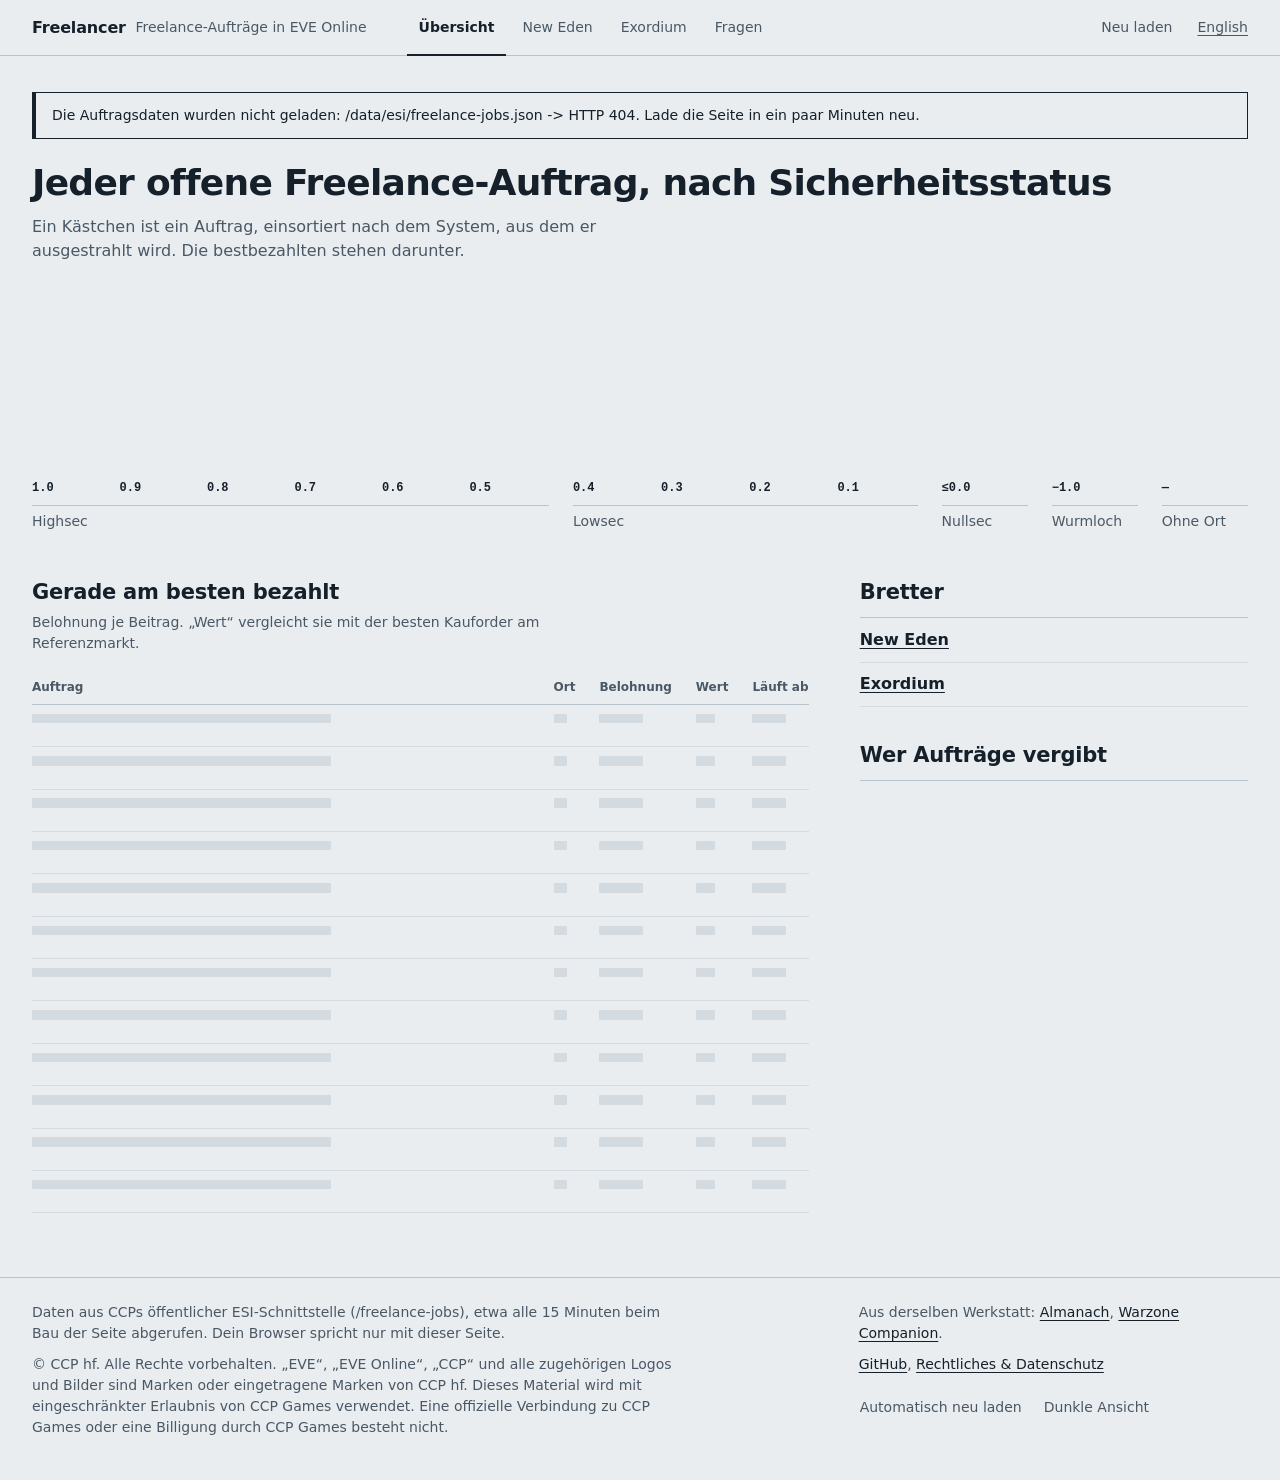
==== de/index.html @ 83391024 "Redesign: security ladder overview, client security colours, English and German pages The overview o" ====
<!DOCTYPE html>
<!-- Generated from src/ by tools/build_pages.py. Do not edit by hand. -->
<html lang="de">
<head>
<meta charset="UTF-8">
<meta name="viewport" content="width=device-width, initial-scale=1.0">
<title>Freelancer: Freelance-Aufträge in EVE Online</title>
<meta name="description" content="Jeder offene Freelance-Auftrag in EVE Online nach Sicherheitsstatus, die bestbezahlten Aufträge und wer sie vergibt, in New Eden und Exordium.">
<link rel="canonical" href="https://freelancer.tonicdock.com/de/">
<link rel="alternate" hreflang="en" href="https://freelancer.tonicdock.com/">
<link rel="alternate" hreflang="de" href="https://freelancer.tonicdock.com/de/">
<link rel="alternate" hreflang="x-default" href="https://freelancer.tonicdock.com/">
<meta property="og:type" content="website">
<meta property="og:title" content="Freelancer: Freelance-Aufträge in EVE Online">
<meta property="og:description" content="Jeder offene Freelance-Auftrag in EVE Online nach Sicherheitsstatus, die bestbezahlten Aufträge und wer sie vergibt, in New Eden und Exordium.">
<meta property="og:url" content="https://freelancer.tonicdock.com/de/">
<meta property="og:site_name" content="Freelancer">
<meta property="og:locale" content="de_DE">
<meta property="og:image" content="https://freelancer.tonicdock.com/og.png">
<meta property="og:image:width" content="1200">
<meta property="og:image:height" content="630">
<meta name="twitter:card" content="summary_large_image">
<meta name="color-scheme" content="light dark">
<meta http-equiv="Content-Security-Policy" content="default-src 'self'; connect-src 'self'; style-src 'self' 'unsafe-inline'; script-src 'self'; base-uri 'none'; form-action 'none';">
<link rel="icon" href="/favicon.svg" type="image/svg+xml">
<link rel="stylesheet" href="/css/app.css">
</head>
<body data-tab="dashboard">
<a class="skip" href="#main" data-i18n="skip">Zum Inhalt</a>

<header class="top">
  <a class="mark" href="/de/"><b>Freelancer</b> <span data-i18n="site_for">Freelance-Aufträge in EVE Online</span></a>
  <nav class="tabs" data-i18n-aria="nav_label" aria-label="Seiten">
    <a id="tab-dashboard" class="active" aria-current="page" href="/de/" data-i18n="nav_dashboard">Übersicht</a>
    <a id="tab-new-eden" href="/de/new-eden/" data-i18n="nav_new_eden">New Eden</a>
    <a id="tab-exordium" href="/de/exordium/" data-i18n="nav_exordium">Exordium</a>
    <a id="tab-faq" href="/de/faq/" data-i18n="nav_faq">Fragen</a>
  </nav>
  <div class="top-meta">
    <span class="stamp" id="timestamp"></span>
    <button class="btn btn-quiet" id="refresh" type="button" data-i18n="refresh">Neu laden</button>
    <a class="lang" id="lang-other" href="/" hreflang="en" lang="en" data-i18n="lang_other">English</a>
  </div>
</header>

<main class="main" id="main">
  <div class="error-box hidden" id="error" role="alert"></div>

  <!-- Overview -->
  <section id="panel-dashboard" class="overview" aria-labelledby="ov-title">
    <div class="intro">
      <h1 id="ov-title" data-i18n="ov_title">Jeder offene Freelance-Auftrag, nach Sicherheitsstatus</h1>
      <p class="lede" data-i18n="ov_lede">Ein Kästchen ist ein Auftrag, einsortiert nach dem System, aus dem er ausgestrahlt wird. Die bestbezahlten stehen darunter.</p>
    </div>

    <!-- The security ladder. Columns and labels are static, so the chart
         keeps its size while the squares load; app.js fills .sq. -->
    <figure class="ladder" id="ladder" aria-busy="true">
      <figcaption class="vh" data-i18n="ladder_label">Offene Aufträge nach Sicherheitsstatus ihres Ausstrahlungssystems</figcaption>
      <div class="grp" style="--n:6">
        <ol>
          <li data-bin="10" style="--c:var(--s10)"><span class="sq" id="bin-10" aria-hidden="true"></span><span class="lab" aria-hidden="true">1.0</span><span class="vh" id="sr-10"></span></li>
          <li data-bin="9" style="--c:var(--s9)"><span class="sq" id="bin-9" aria-hidden="true"></span><span class="lab" aria-hidden="true">0.9</span><span class="vh" id="sr-9"></span></li>
          <li data-bin="8" style="--c:var(--s8)"><span class="sq" id="bin-8" aria-hidden="true"></span><span class="lab" aria-hidden="true">0.8</span><span class="vh" id="sr-8"></span></li>
          <li data-bin="7" style="--c:var(--s7)"><span class="sq" id="bin-7" aria-hidden="true"></span><span class="lab" aria-hidden="true">0.7</span><span class="vh" id="sr-7"></span></li>
          <li data-bin="6" style="--c:var(--s6)"><span class="sq" id="bin-6" aria-hidden="true"></span><span class="lab" aria-hidden="true">0.6</span><span class="vh" id="sr-6"></span></li>
          <li data-bin="5" style="--c:var(--s5)"><span class="sq" id="bin-5" aria-hidden="true"></span><span class="lab" aria-hidden="true">0.5</span><span class="vh" id="sr-5"></span></li>
        </ol>
        <p class="gname" data-i18n="g_hs">Highsec</p>
      </div>
      <div class="grp" style="--n:4">
        <ol>
          <li data-bin="4" style="--c:var(--s4)"><span class="sq" id="bin-4" aria-hidden="true"></span><span class="lab" aria-hidden="true">0.4</span><span class="vh" id="sr-4"></span></li>
          <li data-bin="3" style="--c:var(--s3)"><span class="sq" id="bin-3" aria-hidden="true"></span><span class="lab" aria-hidden="true">0.3</span><span class="vh" id="sr-3"></span></li>
          <li data-bin="2" style="--c:var(--s2)"><span class="sq" id="bin-2" aria-hidden="true"></span><span class="lab" aria-hidden="true">0.2</span><span class="vh" id="sr-2"></span></li>
          <li data-bin="1" style="--c:var(--s1)"><span class="sq" id="bin-1" aria-hidden="true"></span><span class="lab" aria-hidden="true">0.1</span><span class="vh" id="sr-1"></span></li>
        </ol>
        <p class="gname" data-i18n="g_ls">Lowsec</p>
      </div>
      <div class="grp" style="--n:1">
        <ol>
          <li data-bin="ns" style="--c:var(--s0)"><span class="sq" id="bin-ns" aria-hidden="true"></span><span class="lab" aria-hidden="true">&le;0.0</span><span class="vh" id="sr-ns"></span></li>
        </ol>
        <p class="gname" data-i18n="g_ns">Nullsec</p>
      </div>
      <div class="grp" style="--n:1">
        <ol>
          <li data-bin="wh" style="--c:var(--s0)"><span class="sq" id="bin-wh" aria-hidden="true"></span><span class="lab" aria-hidden="true">&minus;1.0</span><span class="vh" id="sr-wh"></span></li>
        </ol>
        <p class="gname" data-i18n="g_wh">Wurmloch</p>
      </div>
      <div class="grp grp-none" style="--n:1">
        <ol>
          <li data-bin="none"><span class="sq" id="bin-none" aria-hidden="true"></span><span class="lab" aria-hidden="true">&mdash;</span><span class="vh" id="sr-none"></span></li>
        </ol>
        <p class="gname" data-i18n="g_none">Ohne Ort</p>
      </div>
    </figure>

    <div class="ov-grid">
      <div class="ov-main">
        <h2 data-i18n="deals_title">Gerade am besten bezahlt</h2>
        <p class="note" id="deals-note" data-i18n="deals_note_pending">Belohnung je Beitrag. „Wert“ vergleicht sie mit der besten Kauforder am Referenzmarkt.</p>
        <div class="scroll">
        <table class="jobs deals">
          <thead>
            <tr>
              <th class="grow" data-i18n="th_job">Auftrag</th>
              <th data-i18n="th_location">Ort</th>
              <th class="num" data-i18n="th_reward">Belohnung</th>
              <th class="num" data-i18n="th_value">Wert</th>
              <th class="num" data-i18n="th_expires">Läuft ab</th>
            </tr>
          </thead>
          <tbody id="dash-deals"><tr class="skeleton-row"><td></td><td></td><td></td><td></td><td></td></tr><tr class="skeleton-row"><td></td><td></td><td></td><td></td><td></td></tr><tr class="skeleton-row"><td></td><td></td><td></td><td></td><td></td></tr><tr class="skeleton-row"><td></td><td></td><td></td><td></td><td></td></tr><tr class="skeleton-row"><td></td><td></td><td></td><td></td><td></td></tr><tr class="skeleton-row"><td></td><td></td><td></td><td></td><td></td></tr><tr class="skeleton-row"><td></td><td></td><td></td><td></td><td></td></tr><tr class="skeleton-row"><td></td><td></td><td></td><td></td><td></td></tr><tr class="skeleton-row"><td></td><td></td><td></td><td></td><td></td></tr><tr class="skeleton-row"><td></td><td></td><td></td><td></td><td></td></tr><tr class="skeleton-row"><td></td><td></td><td></td><td></td><td></td></tr><tr class="skeleton-row"><td></td><td></td><td></td><td></td><td></td></tr></tbody>
        </table>
        </div>
      </div>

      <div class="ov-side">
        <h2 data-i18n="boards_title">Bretter</h2>
        <ul class="boards">
          <li><a href="/de/new-eden/"><span class="bn" data-i18n="nav_new_eden">New Eden</span><span class="bc" id="dash-neweden-count"></span></a></li>
          <li><a href="/de/exordium/"><span class="bn" data-i18n="nav_exordium">Exordium</span><span class="bc" id="dash-exordium-count"></span></a></li>
        </ul>

        <h2 data-i18n="corps_title">Wer Aufträge vergibt</h2>
        <ol class="corps" id="dash-corps"></ol>
      </div>
    </div>
  </section>

  <!-- New Eden -->
  <section id="panel-new-eden" class="board hidden" aria-labelledby="h-new-eden">
    <aside class="filters" data-i18n-aria="filters" aria-label="Filter">
      <div class="filters-head">
        <h2 data-i18n="filters">Filter</h2>
        <button class="btn btn-quiet" id="jobs-main-reset" type="button" data-i18n="jobs_reset">Filter zurücksetzen</button>
      </div>

      <label class="fblock">
        <span class="flabel" data-i18n="jobs_filter_region">Region</span>
        <select id="jobs-main-region"></select>
      </label>

      <fieldset class="fblock">
        <legend data-i18n="jobs_reward_range">Belohnung je Beitrag, Mio. ISK</legend>
        <div class="range">
          <input id="jobs-main-min-isk" type="number" min="0" step="1" inputmode="numeric" placeholder="min" data-i18n-aria="jobs_min" aria-label="Mindestbelohnung, Mio. ISK">
          <span class="dim" aria-hidden="true">&ndash;</span>
          <input id="jobs-main-max-isk" type="number" min="0" step="1" inputmode="numeric" placeholder="max" data-i18n-aria="jobs_max" aria-label="Höchstbelohnung, Mio. ISK">
        </div>
      </fieldset>

      <fieldset class="fblock">
        <legend data-i18n="jobs_distance">Entfernung</legend>
        <input id="jobs-main-home" type="text" list="jobs-main-home-list" data-i18n-placeholder="jobs_home_placeholder" autocomplete="off" data-i18n-aria="jobs_home" aria-label="Heimatsystem" placeholder="Dein Heimatsystem">
        <datalist id="jobs-main-home-list"></datalist>
        <label class="inline">
          <span data-i18n="jobs_max_jumps">Höchstens Sprünge</span>
          <input id="jobs-main-max-jumps" type="number" min="0" step="1" inputmode="numeric">
        </label>
      </fieldset>

      <fieldset class="fblock">
        <legend data-i18n="jobs_value_check">Wertprüfung</legend>
        <select id="jobs-main-market" data-i18n-aria="jobs_market_label" aria-label="Referenzmarkt"></select>
        <label class="check">
          <input id="jobs-main-hide-bad" type="checkbox">
          <span data-i18n="jobs_hide_bad">Aufträge unter Marktwert ausblenden</span>
        </label>
      </fieldset>

      <!-- Last on purpose: its buttons arrive with the data, and nothing
           below them can be pushed down. -->
      <fieldset class="fblock">
        <legend data-i18n="jobs_filter_type">Auftragsart</legend>
        <div class="facets" id="jobs-main-type"></div>
      </fieldset>
    </aside>

    <div class="results">
      <div class="rbar">
        <h1 class="board-title" id="h-new-eden" data-i18n="nav_new_eden">New Eden</h1>
        <span class="rcount" id="jobs-main-count"></span>
        <button class="btn filters-toggle" type="button" aria-expanded="false" data-i18n="filters">Filter</button>
        <span class="rnote" id="jobs-main-progress"></span>
        <label class="rsort"><span data-i18n="jobs_sort_label">Sortieren</span> <select id="jobs-main-sort"></select></label>
      </div>
      <div class="scroll">
      <table class="jobs">
        <thead>
          <tr>
            <th class="grow" data-i18n="th_job">Auftrag</th>
            <th data-i18n="th_location">Ort</th>
            <th class="num" data-i18n="th_reward">Belohnung</th>
            <th class="num" data-i18n="th_value">Wert</th>
            <th data-i18n="th_progress">Fortschritt</th>
            <th class="num" data-i18n="th_expires">Läuft ab</th>
          </tr>
        </thead>
        <tbody id="jobs-main-body"><tr class="skeleton-row"><td></td><td></td><td></td><td></td><td></td><td></td></tr><tr class="skeleton-row"><td></td><td></td><td></td><td></td><td></td><td></td></tr><tr class="skeleton-row"><td></td><td></td><td></td><td></td><td></td><td></td></tr><tr class="skeleton-row"><td></td><td></td><td></td><td></td><td></td><td></td></tr><tr class="skeleton-row"><td></td><td></td><td></td><td></td><td></td><td></td></tr><tr class="skeleton-row"><td></td><td></td><td></td><td></td><td></td><td></td></tr><tr class="skeleton-row"><td></td><td></td><td></td><td></td><td></td><td></td></tr><tr class="skeleton-row"><td></td><td></td><td></td><td></td><td></td><td></td></tr><tr class="skeleton-row"><td></td><td></td><td></td><td></td><td></td><td></td></tr><tr class="skeleton-row"><td></td><td></td><td></td><td></td><td></td><td></td></tr><tr class="skeleton-row"><td></td><td></td><td></td><td></td><td></td><td></td></tr><tr class="skeleton-row"><td></td><td></td><td></td><td></td><td></td><td></td></tr></tbody>
      </table>
      </div>
      <button class="btn more hidden" id="jobs-main-more" type="button"></button>
    </div>
  </section>

  <!-- Exordium -->
  <section id="panel-exordium" class="board hidden" aria-labelledby="h-exordium">
    <aside class="filters" data-i18n-aria="filters" aria-label="Filter">
      <div class="filters-head">
        <h2 data-i18n="filters">Filter</h2>
        <button class="btn btn-quiet" id="jobs-exordium-reset" type="button" data-i18n="jobs_reset">Filter zurücksetzen</button>
      </div>

      <label class="fblock">
        <span class="flabel" data-i18n="jobs_filter_region">Region</span>
        <select id="jobs-exordium-region"></select>
      </label>

      <fieldset class="fblock">
        <legend data-i18n="jobs_reward_range">Belohnung je Beitrag, Mio. ISK</legend>
        <div class="range">
          <input id="jobs-exordium-min-isk" type="number" min="0" step="1" inputmode="numeric" placeholder="min" data-i18n-aria="jobs_min" aria-label="Mindestbelohnung, Mio. ISK">
          <span class="dim" aria-hidden="true">&ndash;</span>
          <input id="jobs-exordium-max-isk" type="number" min="0" step="1" inputmode="numeric" placeholder="max" data-i18n-aria="jobs_max" aria-label="Höchstbelohnung, Mio. ISK">
        </div>
      </fieldset>

      <fieldset class="fblock">
        <legend data-i18n="jobs_distance">Entfernung</legend>
        <input id="jobs-exordium-home" type="text" list="jobs-exordium-home-list" data-i18n-placeholder="jobs_home_placeholder" autocomplete="off" data-i18n-aria="jobs_home" aria-label="Heimatsystem" placeholder="Dein Heimatsystem">
        <datalist id="jobs-exordium-home-list"></datalist>
        <label class="inline">
          <span data-i18n="jobs_max_jumps">Höchstens Sprünge</span>
          <input id="jobs-exordium-max-jumps" type="number" min="0" step="1" inputmode="numeric">
        </label>
      </fieldset>

      <fieldset class="fblock">
        <legend data-i18n="jobs_value_check">Wertprüfung</legend>
        <select id="jobs-exordium-market" data-i18n-aria="jobs_market_label" aria-label="Referenzmarkt"></select>
        <label class="check">
          <input id="jobs-exordium-hide-bad" type="checkbox">
          <span data-i18n="jobs_hide_bad">Aufträge unter Marktwert ausblenden</span>
        </label>
      </fieldset>

      <!-- Last on purpose: its buttons arrive with the data, and nothing
           below them can be pushed down. -->
      <fieldset class="fblock">
        <legend data-i18n="jobs_filter_type">Auftragsart</legend>
        <div class="facets" id="jobs-exordium-type"></div>
      </fieldset>
    </aside>

    <div class="results">
      <div class="rbar">
        <h1 class="board-title" id="h-exordium" data-i18n="nav_exordium">Exordium</h1>
        <span class="rcount" id="jobs-exordium-count"></span>
        <button class="btn filters-toggle" type="button" aria-expanded="false" data-i18n="filters">Filter</button>
        <span class="rnote" id="jobs-exordium-progress"></span>
        <label class="rsort"><span data-i18n="jobs_sort_label">Sortieren</span> <select id="jobs-exordium-sort"></select></label>
      </div>
      <div class="scroll">
      <table class="jobs">
        <thead>
          <tr>
            <th class="grow" data-i18n="th_job">Auftrag</th>
            <th data-i18n="th_location">Ort</th>
            <th class="num" data-i18n="th_reward">Belohnung</th>
            <th class="num" data-i18n="th_value">Wert</th>
            <th data-i18n="th_progress">Fortschritt</th>
            <th class="num" data-i18n="th_expires">Läuft ab</th>
          </tr>
        </thead>
        <tbody id="jobs-exordium-body"><tr class="skeleton-row"><td></td><td></td><td></td><td></td><td></td><td></td></tr><tr class="skeleton-row"><td></td><td></td><td></td><td></td><td></td><td></td></tr><tr class="skeleton-row"><td></td><td></td><td></td><td></td><td></td><td></td></tr><tr class="skeleton-row"><td></td><td></td><td></td><td></td><td></td><td></td></tr><tr class="skeleton-row"><td></td><td></td><td></td><td></td><td></td><td></td></tr><tr class="skeleton-row"><td></td><td></td><td></td><td></td><td></td><td></td></tr><tr class="skeleton-row"><td></td><td></td><td></td><td></td><td></td><td></td></tr><tr class="skeleton-row"><td></td><td></td><td></td><td></td><td></td><td></td></tr><tr class="skeleton-row"><td></td><td></td><td></td><td></td><td></td><td></td></tr><tr class="skeleton-row"><td></td><td></td><td></td><td></td><td></td><td></td></tr><tr class="skeleton-row"><td></td><td></td><td></td><td></td><td></td><td></td></tr><tr class="skeleton-row"><td></td><td></td><td></td><td></td><td></td><td></td></tr></tbody>
      </table>
      </div>
      <button class="btn more hidden" id="jobs-exordium-more" type="button"></button>
    </div>
  </section>

  <!-- FAQ -->
  <section id="panel-faq" class="page-faq hidden" aria-labelledby="h-faq">
    <h1 id="h-faq">Fragen zum Brett</h1>

    <h2>Allgemein</h2>
    <div class="faq">
      <details class="faq-item">
        <summary>Was ist das?</summary>
        <p>Ein öffentliches Brett zum Lesen für die Freelance-Aufträge in EVE Online. Etwa alle 15 Minuten wird die Seite aus dem öffentlichen Endpunkt <span class="mono">/freelance-jobs</span> von CCPs ESI-Schnittstelle neu gebaut und zeigt jeden laufenden Auftrag, sortier- und filterbar. Ohne Anmeldung, ohne Konto, und dein Browser spricht nie mit CCP. Es ergänzt, was dem Fenster im Spiel fehlt: Sortieren nach Belohnung, Filter und den Abgleich mit Marktpreisen.</p>
      </details>
      <details class="faq-item">
        <summary>Was zeigt die Übersicht?</summary>
        <p>Oben jeden offenen Auftrag als ein Kästchen, in der Spalte des Sicherheitsstatus seines Ausstrahlungssystems und in der Farbe, die der Spielclient für diesen Status nutzt. Ein Auftrag, der aus mehreren Systemen ausgestrahlt wird, zählt einmal, nach dem ersten. Darunter die bestbezahlten Aufträge beider Bretter (ein Klick auf eine Zeile zeigt die Details) und die Corporations mit den meisten Aufträgen.</p>
      </details>
      <details class="faq-item">
        <summary>Warum sind New Eden und Exordium getrennt?</summary>
        <p>Exordium ist das neue Startgebiet. Es hängt über genau ein Tor (Manifest nach Yulai) am übrigen New Eden, und wer hindurchfliegt, kommt nicht zurück. Seine Piloten erreichen die übrigen Aufträge nie, deshalb hat jede Region ihr eigenes Brett mit denselben Filtern und eigenem Referenzmarkt.</p>
      </details>
      <details class="faq-item">
        <summary>Welche Aufträge stehen hier?</summary>
        <p>Jeder Auftrag, den CCPs öffentliche Liste als aktiv führt. Manche davon sind schon über ihr Ablaufdatum hinaus; der Bau lässt sie weg, das Brett zeigt also nur Aufträge, die noch laufen.</p>
      </details>
      <details class="faq-item">
        <summary>Kann ich meine eigenen Aufträge sehen oder die meiner Corporation verwalten?</summary>
        <p>Nein, und das ist nicht geplant. Dafür bräuchte es eine Anmeldung mit dem Charakter und einen Ort für das Token, also einen Server mit Datenbank. Dieses Brett ist eine statische Seite ohne beides.</p>
      </details>
    </div>

    <h2>Belohnung und Marktwert</h2>
    <div class="faq">
      <details class="faq-item">
        <summary>Was bedeutet die Spalte „Wert“?</summary>
        <p>Bei Aufträgen, die genau einen Gegenstand oder ein Erz verlangen, vergleicht das Brett die Belohnung je Beitrag mit der besten Kauforder für diesen Typ an deinem Referenzmarkt. <span class="mono">+18&#8239;%</span> heißt: Der Auftrag zahlt 18&#8239;% mehr, als du beim Sofortverkauf dort bekämst; <span class="mono">&minus;15&#8239;%</span> heißt: weniger. Mehr als 10&#8239;% darunter gilt als unter Marktwert, mehr als 10&#8239;% darüber steht fett.</p>
      </details>
      <details class="faq-item">
        <summary>Warum steht bei manchen Aufträgen ein Strich unter „Wert“?</summary>
        <p>Entweder verlangt der Auftrag eine ganze Gruppe („irgendein Erz der Gruppe X“), zu der kein einzelner Preis passt, oder es gibt an deinem Referenzmarkt keine Kauforder für den Gegenstand, was an kleinen Handelsplätzen am häufigsten vorkommt.</p>
      </details>
      <details class="faq-item">
        <summary>Welche Referenzmärkte gibt es?</summary>
        <p>Für New Eden die vier großen Handelsplätze Jita, Amarr, Dodixie und Rens. Für Exordium den eigenen Handelsplatz in Manifest, das AIR Laboratories Trade Center, das CCPs Devblog für die Region nennt. Die Preise aller fünf Märkte werden bei jedem Bau abgerufen.</p>
      </details>
      <details class="faq-item">
        <summary>Was blendet „Aufträge unter Marktwert ausblenden“ aus?</summary>
        <p>Nur Aufträge, die mehr als 10&#8239;% unter dem Marktpreis an deinem Referenzmarkt zahlen. Aufträge ohne Marktpreis bleiben stehen, denn es gibt nichts, woran man sie messen könnte.</p>
      </details>
    </div>

    <h2>Ort und Entfernung</h2>
    <div class="faq">
      <details class="faq-item">
        <summary>Was zeigt die Spalte „Ort“?</summary>
        <p>Das System, aus dem ein Auftrag ausgestrahlt wird, seinen Sicherheitsstatus in der Farbe des Clients und die Region; mit gesetztem Heimatsystem das nächste Ausstrahlungssystem und die Sprünge dorthin. Im Spiel ist ein Auftrag bis 5 Sprünge um seine Ausstrahlungsorte sichtbar, dieses Brett zeigt alle. Wurmloch-Systeme stehen wie im Client mit &minus;1.0 da. „Lieferort“ markiert einen Lieferauftrag ohne Ausstrahlungsort, für den die NPC-Station einspringt. Ein Strich heißt: Der Auftrag wird nirgends ausgestrahlt. Er steht in keinem Opportunities-Fenster, nur in der Show Info der vergebenden Corporation.</p>
      </details>
      <details class="faq-item">
        <summary>Wie werden Sprünge gezählt?</summary>
        <p>Per Breitensuche über die Sternentore aus CCPs Static Data Export, wie bei <a href="https://warzone.tonicdock.com">Warzone Companion</a>. Wurmlöcher und Exordiums Einbahn-Verbindung nach Yulai gehören nicht dazu, deshalb sucht jedes Brett Heimatsysteme nur auf seiner Seite.</p>
      </details>
    </div>

    <h2>Daten und Datenschutz</h2>
    <div class="faq">
      <details class="faq-item">
        <summary>Wie aktuell sind die Daten?</summary>
        <p>Die Seite wird etwa alle 15 Minuten neu gebaut: die Auftragsliste, die Details jedes Auftrags und die Kaufpreise an allen fünf Referenzmärkten. Die Uhrzeit oben zeigt, wann diese Daten abgerufen wurden. „Neu laden“ holt den neuesten Bau, „Automatisch neu laden“ tut das alle 5 Minuten.</p>
      </details>
      <details class="faq-item">
        <summary>Werden meine Besuche gezählt?</summary>
        <p>Nein. Es gibt keine Konten und keine Cookies. Cloudflare, das diese Seite ausliefert, fügt sein Web-Analytics-Skript in die Seiten ein; die Sicherheitsrichtlinie (Content Security Policy) dieser Seite blockiert es, es läuft also nie und zählt keinen Besuch. Deine Einstellungen (Heimatsystem, Referenzmarkt, Filter, Sortierung, hell oder dunkel) bleiben im lokalen Speicher deines Browsers. Mehr dazu unter <a href="/de/legal/">Rechtliches und Datenschutz</a>.</p>
      </details>
      <details class="faq-item">
        <summary>Gehört das zu CCP Games?</summary>
        <p>Nein. Es ist ein inoffizielles, nicht kommerzielles Fanprojekt. „EVE“, „EVE Online“, „CCP“ und alle zugehörigen Logos und Bilder sind Marken von CCP hf., genutzt unter CCPs <a href="https://developers.eveonline.com/resource/license-agreement">Entwicklerlizenz</a>.</p>
      </details>
      <details class="faq-item">
        <summary>Wo melde ich einen Fehler?</summary>
        <p>Das Brett begann als Reiter in <a href="https://warzone.tonicdock.com">Warzone Companion</a>. Quellcode, Fehlermeldungen und Pull Requests liegen auf <a href="https://github.com/GurkeTonic/eve-freelancer">GitHub</a>.</p>
      </details>
    </div>
  </section>
</main>

<footer class="foot">
  <div class="foot-col">
    <p data-i18n="footer_source">Daten aus CCPs öffentlicher ESI-Schnittstelle (/freelance-jobs), etwa alle 15 Minuten beim Bau der Seite abgerufen. Dein Browser spricht nur mit dieser Seite.</p>
    <p><span data-i18n="legal_ccp1">© CCP hf. Alle Rechte vorbehalten. „EVE“, „EVE Online“, „CCP“ und alle zugehörigen Logos und Bilder sind Marken oder eingetragene Marken von CCP hf.</span> <span data-i18n="legal_ccp2">Dieses Material wird mit eingeschränkter Erlaubnis von CCP Games verwendet. Eine offizielle Verbindung zu CCP Games oder eine Billigung durch CCP Games besteht nicht.</span></p>
  </div>
  <div class="foot-col">
    <p><span data-i18n="footer_family">Aus derselben Werkstatt:</span> <a href="https://almanach.tonicdock.com">Almanach</a>, <a href="https://warzone.tonicdock.com">Warzone Companion</a>.</p>
    <p><a href="https://github.com/GurkeTonic/eve-freelancer">GitHub</a>, <a href="/de/legal/" data-i18n="nav_legal">Rechtliches &amp; Datenschutz</a></p>
    <p class="foot-prefs">
      <button class="btn btn-quiet" id="auto-refresh" type="button" data-i18n="auto_refresh" data-i18n-title="auto_refresh_title" aria-pressed="false" title="Alle 5 Minuten den neuesten Stand laden">Automatisch neu laden</button>
      <button class="btn btn-quiet" id="theme-toggle" type="button"></button>
    </p>
  </div>
</footer>

<script src="/js/data/staticdata.js"></script>
<script src="/js/routes.js"></script>
<script src="/js/config.js"></script>
<script src="/js/i18n.js"></script>
<script src="/js/esi.js"></script>
<script src="/js/geo.js"></script>
<script src="/js/jobs.js"></script>
<script src="/js/app.js"></script>
<script src="/js/router.js"></script>
</body>
</html>
---- css/app.css ----
/* Freelancer: freelance jobs in EVE Online
 * ============================================================================
 *
 * Redesigned 9.10.2026. What this sheet holds to:
 *
 *   1. Colour means security status. The only hues on the page are the
 *      eleven the game client uses for 1.0 down to 0.0 and below (ESI docs,
 *      "System Security"). Everything else is ink on grey plating. Value
 *      against the market is a signed number, not green and red.
 *   2. Every square is a job. The overview opens on the security ladder:
 *      one square per open job, stacked by the security status of the
 *      system it is broadcast from. No decoration besides it.
 *   3. Reward first. In each row the reward is the heaviest type; the name
 *      of the job comes second.
 *   4. One movement: the ladder builds from 1.0 to null once on load.
 *      Nothing else moves by itself.
 *
 * System fonts only. Monospace only for numbers and identifiers (security
 * status, ISK, jumps, counts), never for labels. Type steps from
 * Bringhurst's scale: 12, 14, 16, 21, 24, 36 px.
 */

:root {
  color-scheme: light;

  /* Plating: cool grey, the light theme. */
  --ground: #E9EDF0;
  --ground-2: #DCE3E8;
  --field: #F4F6F8;
  --ink: #15202A;
  --ink-2: #4A5865;
  --rule: #B9C3CC;
  --rule-soft: #D3DAE0;
  --sq-edge: rgb(21 32 42 / 0.3);
  --edge: #768591;   /* control borders, 3:1 against the ground */

  /* The client's security colours. */
  --s10: #2C75E1;
  --s9: #399AEB;
  --s8: #4ECEF8;
  --s7: #60DBA3;
  --s6: #71E754;
  --s5: #F5FF83;
  --s4: #DC6C06;
  --s3: #CE440F;
  --s2: #BB1116;
  --s1: #731F1F;
  --s0: #8D3163;

  --t12: 0.75rem;
  --t14: 0.875rem;
  --t16: 1rem;
  --t21: 1.3125rem;
  --t24: 1.5rem;
  --t36: 2.25rem;

  --sans: system-ui, -apple-system, "Segoe UI Variable Text", "Segoe UI",
          Roboto, Ubuntu, Cantarell, "Helvetica Neue", Arial, sans-serif;
  --mono: ui-monospace, SFMono-Regular, "SF Mono", Menlo, Consolas,
          "Liberation Mono", "DejaVu Sans Mono", monospace;

  --r: 2px;
  --pad: clamp(1rem, 2.5vw, 2.5rem);
  --top: 3.5rem;
  --filters: 15.5rem;
}

/* Hull: blue-grey slate, the dark theme. Three states as before: dark,
   light, or no attribute (follow the system). */
@media (prefers-color-scheme: dark) {
  :root:not([data-theme="light"]) {
    color-scheme: dark;
    --ground: #1A232B;
    --ground-2: #24303A;
    --field: #141C22;
    --ink: #DCE3E9;
    --ink-2: #98A6B2;
    --rule: #3A4955;
    --rule-soft: #2A3640;
    --sq-edge: rgb(220 227 233 / 0.24);
    --edge: #6B7B88;
  }
}
:root[data-theme="dark"] {
  color-scheme: dark;
  --ground: #1A232B;
  --ground-2: #24303A;
  --field: #141C22;
  --ink: #DCE3E9;
  --ink-2: #98A6B2;
  --rule: #3A4955;
  --rule-soft: #2A3640;
  --sq-edge: rgb(220 227 233 / 0.24);
  --edge: #6B7B88;
}

* { box-sizing: border-box; }

body {
  margin: 0;
  background: var(--ground);
  color: var(--ink);
  font-family: var(--sans);
  font-size: var(--t16);
  line-height: 1.5;
  -webkit-font-smoothing: antialiased;
  text-rendering: optimizeLegibility;
}

a { color: var(--ink); text-decoration-thickness: 1px; text-underline-offset: 0.2em; }
a:hover { text-decoration-thickness: 2px; }
:focus-visible { outline: 2px solid var(--ink); outline-offset: 2px; border-radius: var(--r); }

h1, h2, h3 { margin: 0; line-height: 1.2; }

.skip {
  position: absolute; left: -9999px; top: 0; z-index: 50;
  background: var(--ink); color: var(--ground); padding: 0.6rem 1rem;
}
.skip:focus { left: 0; }

.vh {
  position: absolute; width: 1px; height: 1px; overflow: hidden;
  clip-path: inset(50%); white-space: nowrap;
}
.hidden { display: none !important; }
.mono { font-family: var(--mono); font-variant-numeric: tabular-nums; }
.dim { color: var(--ink-2); }

/* ================================================================== Top */

.top {
  position: sticky; top: 0; z-index: 10;
  display: flex; align-items: stretch; flex-wrap: wrap; gap: 0 2.5rem;
  min-height: var(--top); padding: 0 var(--pad);
  background: var(--ground); border-bottom: 1px solid var(--rule);
}
.mark { display: flex; align-items: center; gap: 0.6rem; text-decoration: none; white-space: nowrap; }
.mark b { font-weight: 650; font-size: var(--t16); letter-spacing: -0.01em; }
.mark span { color: var(--ink-2); font-size: var(--t14); }

.tabs { display: flex; gap: 0.25rem; }
.tabs a {
  display: flex; align-items: center; padding: 0 0.75rem; white-space: nowrap;
  color: var(--ink-2); text-decoration: none; font-size: var(--t14);
  border-bottom: 2px solid transparent; margin-bottom: -1px;
}
.tabs a:hover { color: var(--ink); }
.tabs a.active { color: var(--ink); font-weight: 600; border-bottom-color: var(--ink); }

.top-meta { margin-left: auto; display: flex; align-items: center; gap: 1rem; font-size: var(--t14); }
.stamp { color: var(--ink-2); font-variant-numeric: tabular-nums; min-width: 8.5rem; text-align: right; }
.lang { color: var(--ink-2); }

.main { padding: 2.25rem var(--pad) 0; }

/* ============================================================= Controls */

.btn, .facets button {
  display: inline-flex; align-items: center; justify-content: center; gap: 0.5rem;
  min-height: 2rem; padding: 0.25rem 0.75rem;
  font: inherit; font-size: var(--t14); line-height: 1.2; white-space: nowrap;
  color: var(--ink); background: transparent;
  border: 1px solid var(--edge); border-radius: var(--r); cursor: pointer;
}
.btn:hover, .facets button:hover { background: var(--ground-2); }
.btn-quiet { border-color: transparent; color: var(--ink-2); padding-inline: 0.5rem; }
.btn-quiet:hover { color: var(--ink); }
.btn[aria-pressed="true"] { color: var(--ink); font-weight: 600; }
@media (pointer: coarse) {
  .btn, .facets button { min-height: 2.75rem; padding-inline: 0.9rem; }
}

select, input[type="text"], input[type="number"] {
  width: 100%; min-height: 2rem; padding: 0.3rem 0.5rem;
  font: inherit; font-size: var(--t14); color: var(--ink);
  background: var(--field); border: 1px solid var(--edge); border-radius: var(--r);
}
input::placeholder { color: var(--ink-2); }
input[type="number"] { font-family: var(--mono); }

/* ============================================================= Overview */

.intro { margin-bottom: 1.75rem; }
.intro h1 {
  font-size: var(--t36); font-weight: 650; letter-spacing: -0.02em; line-height: 1.1;
  text-wrap: balance;
}
.lede { margin: 0.75rem 0 0; max-width: 62ch; color: var(--ink-2); }

/* The security ladder. Columns on a wide screen, one row per status on a
   phone. Its height is fixed, so the page doesn't move when it fills;
   app.js picks the square size (--s, --g, --per) to fit. */
.ladder {
  --rows: 0;
  --h: 11.5rem;
  display: flex; gap: 1.5rem; margin: 0 0 3rem;
}
.grp { flex: var(--n) 1 0; min-width: 0; display: flex; flex-direction: column; }
.grp ol {
  list-style: none; margin: 0; padding: 0;
  display: grid; grid-template-columns: repeat(var(--n), minmax(0, 1fr)); gap: 0.5rem;
}
.grp li { min-width: 0; }
.sq {
  display: flex; flex-wrap: wrap-reverse; align-content: flex-start; gap: var(--g, 2px);
  height: var(--h);
  width: calc(var(--per, 6) * (var(--s, 10px) + var(--g, 2px)));
  max-width: 100%;
}
.sq i {
  display: block; width: var(--s, 10px); height: var(--s, 10px);
  background: var(--c); box-shadow: inset 0 0 0 1px var(--sq-edge); border-radius: 1px;
}
.sq b {
  flex: 0 0 100%; order: 1; padding-bottom: 0.2rem;
  font: 400 var(--t12)/1.3 var(--mono); color: var(--ink-2); font-variant-numeric: tabular-nums;
}
.grp-none .sq i { background: transparent; box-shadow: inset 0 0 0 1px var(--ink-2); }
.lab {
  display: block; margin-top: 0.4rem;
  font: 600 var(--t12)/1.3 var(--mono); font-variant-numeric: tabular-nums;
}
.gname {
  margin: 0.5rem 0 0; padding-top: 0.35rem; border-top: 1px solid var(--rule);
  font-size: var(--t14); color: var(--ink-2); white-space: nowrap;
}

/* The one movement: each column builds in turn, 1.0 first. */
.ladder.enter .sq i, .ladder.enter .sq b {
  animation: build 0.36s cubic-bezier(0.2, 0.7, 0.3, 1) both;
  animation-delay: calc(var(--i, 0) * 55ms);
}
@keyframes build { from { opacity: 0; transform: translateY(6px); } }
@media (prefers-reduced-motion: reduce) {
  .ladder.enter .sq i, .ladder.enter .sq b { animation: none; }
}

.ov-grid {
  display: grid; grid-template-columns: minmax(0, 2fr) minmax(15rem, 1fr);
  gap: 2.5rem clamp(2rem, 4vw, 4rem); align-items: start;
}
.ov-grid h2 { font-size: var(--t21); font-weight: 650; letter-spacing: -0.01em; }
.note { margin: 0.4rem 0 1rem; max-width: 68ch; font-size: var(--t14); color: var(--ink-2); }
.ov-side h2 + * { margin-top: 0.75rem; }
.ov-side h2:not(:first-child) { margin-top: 2.25rem; }

.boards, .corps { list-style: none; margin: 0; padding: 0; border-top: 1px solid var(--rule); }
.boards a {
  display: grid; grid-template-columns: minmax(0, 1fr) auto; gap: 1rem; align-items: baseline;
  padding: 0.6rem 0; border-bottom: 1px solid var(--rule-soft); text-decoration: none;
}
.boards .bn { font-weight: 600; text-decoration: underline; text-decoration-thickness: 1px; text-underline-offset: 0.2em; }
.boards a:hover .bn { text-decoration-thickness: 2px; }
.boards .bc { font-size: var(--t14); color: var(--ink-2); font-variant-numeric: tabular-nums; text-align: right; }
.corps li {
  display: grid; grid-template-columns: minmax(0, 1fr) auto; gap: 1rem; align-items: baseline;
  padding: 0.4rem 0; border-bottom: 1px solid var(--rule-soft); font-size: var(--t14);
}
.corps .cname { overflow: hidden; text-overflow: ellipsis; white-space: nowrap; }
.corps .n { font-family: var(--mono); color: var(--ink-2); font-variant-numeric: tabular-nums; }

/* ================================================================ Boards */

.board {
  display: grid; grid-template-columns: var(--filters) minmax(0, 1fr);
  gap: 0 clamp(1.5rem, 3vw, 3rem); align-items: start;
}
/* At least a screen tall, so the footer starts below the fold and doesn't
   jump when the rows arrive. */
.results { min-height: calc(100dvh - var(--top)); }
.filters {
  position: sticky; top: calc(var(--top) + 1.5rem);
  max-height: calc(100dvh - var(--top) - 3rem); overflow-y: auto;
  padding-right: 0.25rem;
}
.filters-head { display: flex; align-items: center; justify-content: space-between; gap: 0.5rem; margin-bottom: 0.25rem; }
.filters-head h2 { font-size: var(--t16); font-weight: 650; }
.filters-head .btn { margin-right: -0.5rem; }

/* The separating line is a shadow, not a border: a fieldset draws its
   legend into the top border. Floated, a legend sits in the flow like any
   heading. */
.fblock { display: block; border: 0; margin: 0; padding: 0.85rem 0; box-shadow: inset 0 1px 0 var(--rule-soft); min-width: 0; }
.fblock legend { float: left; width: 100%; }
.fblock legend + * { clear: both; margin-top: 0; }
.fblock legend, .flabel { display: block; padding: 0; margin-bottom: 0.5rem; font-size: var(--t14); color: var(--ink-2); }
.fblock > * + * { margin-top: 0.5rem; }
.range { display: grid; grid-template-columns: 1fr auto 1fr; gap: 0.4rem; align-items: center; }
.inline { display: grid; grid-template-columns: 1fr 4.5rem; gap: 0.5rem; align-items: center; font-size: var(--t14); color: var(--ink-2); }
.check { display: flex; gap: 0.5rem; align-items: flex-start; font-size: var(--t14); cursor: pointer; }
.check input { accent-color: var(--ink); margin: 0.2rem 0 0; }

/* Job type as facets with counts, so a choice never ends in "no jobs". */
.facets { display: flex; flex-direction: column; gap: 1px; }
.facets button {
  justify-content: space-between; width: 100%; text-align: left; white-space: normal;
  border-color: transparent; color: var(--ink-2); margin-inline: -0.75rem; width: calc(100% + 1.5rem);
}
.facets button .n { font-family: var(--mono); font-size: var(--t12); }
.facets button[aria-pressed="true"] { color: var(--ink); font-weight: 600; background: var(--ground-2); }

.rbar { position: relative; display: flex; align-items: baseline; flex-wrap: wrap; gap: 0.5rem 1rem; margin-bottom: 1.25rem; }
.board-title { font-size: var(--t24); font-weight: 650; letter-spacing: -0.015em; }
.rcount { color: var(--ink-2); font-variant-numeric: tabular-nums; min-width: 9rem; }
/* Loading notes float just under the bar instead of taking a line, so
   nothing moves while details and prices arrive. */
.rnote { position: absolute; left: 0; top: calc(100% + 0.1rem); font-size: var(--t12); color: var(--ink-2); }
.rsort { margin-left: auto; display: flex; align-items: center; gap: 0.5rem; font-size: var(--t14); color: var(--ink-2); }
.rsort select { width: auto; }
.filters-toggle { display: none; }
.more { display: flex; width: 100%; margin: 1rem 0 0; min-height: 2.5rem; }

/* ================================================================ Tables */

table { border-collapse: separate; border-spacing: 0; width: 100%; }
thead th {
  position: sticky; top: var(--top); z-index: 2; background: var(--ground);
  padding: 0.5rem 0.75rem; border-bottom: 1px solid var(--rule);
  font-size: var(--t12); font-weight: 600; color: var(--ink-2); text-align: left; white-space: nowrap;
}
th:first-child, td:first-child { padding-left: 0; }
th:last-child, td:last-child { padding-right: 0; }
th.num, td.num { text-align: right; }
th.grow { width: 100%; }

tbody td {
  padding: 0.55rem 0.75rem; vertical-align: baseline; white-space: nowrap;
  border-bottom: 1px solid var(--rule-soft); font-size: var(--t14);
}
tbody tr.job-row { cursor: pointer; }
tbody tr.job-row:hover > td, tbody tr.open > td { background: var(--ground-2); }
/* A ring around a full-bleed row would cut through its first and last
   letters; the focused row gets a bar above and below instead. */
tbody tr.job-row:focus-visible { outline: none; }
tbody tr.job-row:focus-visible > td { background: var(--ground-2); box-shadow: inset 0 2px 0 var(--ink), inset 0 -2px 0 var(--ink); }

.jname { white-space: normal; min-width: 14rem; }
.jname b { font-weight: 500; }
.jname .t { margin-left: 0.5rem; font-size: var(--t12); color: var(--ink-2); white-space: nowrap; }

.sec {
  display: inline-flex; align-items: center; gap: 0.35em; margin-right: 0.45rem;
  font-family: var(--mono); font-size: var(--t12); font-variant-numeric: tabular-nums;
}
.sec::before {
  content: ""; width: 0.7em; height: 0.7em; border-radius: 1px;
  background: var(--c); box-shadow: inset 0 0 0 1px var(--sq-edge);
}
.loc .reg { margin-left: 0.4rem; font-size: var(--t12); color: var(--ink-2); }
.loc .j { margin-left: 0.4rem; font-family: var(--mono); font-size: var(--t12); font-weight: 600; }

td.num { font-family: var(--mono); font-variant-numeric: tabular-nums; }
.reward { font-size: var(--t16); font-weight: 650; }
.v-good { font-weight: 650; }
.v-bad, .v-none { color: var(--ink-2); }
.soon { font-weight: 650; }

.prog { display: inline-flex; align-items: center; gap: 0.5rem; font-family: var(--mono); font-size: var(--t12); color: var(--ink-2); }
.prog-track { display: inline-block; width: 3.5rem; height: 4px; background: var(--rule-soft); border-radius: 1px; overflow: hidden; }
.prog-fill { display: block; height: 100%; background: var(--ink-2); }

tr.job-detail > td { background: var(--ground-2); white-space: normal; padding: 0.25rem 0.75rem 1.25rem; }
.detail { display: grid; grid-template-columns: minmax(0, 1.6fr) minmax(0, 1fr); gap: 0.5rem 2.5rem; }
.detail .desc { margin: 0; white-space: pre-line; max-width: 70ch; }
.detail dl { margin: 0; display: grid; grid-template-columns: auto minmax(0, 1fr); gap: 0.25rem 1rem; font-size: var(--t14); }
.detail dt { color: var(--ink-2); }
.detail dd { margin: 0; }

.skeleton-row td { height: 2.65rem; }
.skeleton-row td::after {
  content: ""; display: block; height: 0.6rem; width: 60%;
  background: var(--rule-soft); border-radius: 1px;
}

.empty { padding: 1.5rem 0; color: var(--ink-2); }

/* =========================================================== FAQ, legal */

.page-faq, .legal { max-width: 68ch; }
.page-faq h1, .legal h1 { font-size: var(--t36); font-weight: 650; letter-spacing: -0.015em; margin-bottom: 1.5rem; }
.page-faq h2 { font-size: var(--t16); font-weight: 650; margin: 2rem 0 0.5rem; }
.legal h2 { font-size: var(--t21); font-weight: 650; margin: 2rem 0 0.5rem; }
.legal h3 { font-size: var(--t16); margin: 1.25rem 0 0.25rem; }
.legal p { margin: 0 0 0.75rem; }
.faq { border-top: 1px solid var(--rule); }
.faq-item { border-bottom: 1px solid var(--rule-soft); }
.faq-item summary { cursor: pointer; padding: 0.7rem 0; font-weight: 500; }
.faq-item p { margin: 0 0 1rem; color: var(--ink-2); }
.faq .mono { color: var(--ink); }

/* =============================================================== States */

.error-box {
  margin-bottom: 1.5rem; padding: 0.75rem 1rem;
  border: 1px solid var(--ink); border-left-width: 4px; font-size: var(--t14);
}

/* =============================================================== Footer */

.foot {
  display: grid; grid-template-columns: minmax(0, 2fr) minmax(0, 1fr); gap: 1rem 3rem;
  margin-top: 4rem; padding: 1.5rem var(--pad) 2rem;
  border-top: 1px solid var(--rule); font-size: var(--t14); color: var(--ink-2);
}
.foot p { margin: 0 0 0.6rem; max-width: 72ch; }
.foot-prefs { display: flex; flex-wrap: wrap; gap: 0.25rem; margin-top: 1rem !important; }
.foot-prefs .btn:first-child { margin-left: -0.5rem; }

/* ================================================================ Narrow */

@media (max-width: 64rem) {
  .ov-grid { grid-template-columns: minmax(0, 1fr); }
  .board { grid-template-columns: minmax(0, 1fr); }
  .filters {
    position: static; max-height: none; overflow: visible; padding: 0; margin-bottom: 1.25rem;
    display: grid; grid-template-columns: repeat(auto-fill, minmax(14rem, 1fr)); gap: 0 1.5rem;
  }
  .filters-head { grid-column: 1 / -1; }
  .facets { flex-direction: row; flex-wrap: wrap; gap: 0.35rem; }
  .facets button { width: auto; margin: 0; border-color: var(--edge); }
  .fblock:has(.facets) { grid-column: 1 / -1; }
  .mark span { display: none; }
}

@media (max-width: 44rem) {
  :root { --top: 0rem; }
  /* Not sticky on a phone: two rows of bar would take a fifth of the
     screen, and without a table head there is nothing to keep in view. */
  .top { position: static; gap: 0 1rem; padding-top: 0.25rem; }
  .mark { min-height: 3rem; }
  /* Room for the time is kept before it arrives, so the bar never wraps
     differently once it does. Reloading the page refreshes on a phone. */
  .stamp { min-width: 8rem; font-size: var(--t12); }
  .top-meta { gap: 0.75rem; }
  #refresh { display: none; }
  .tabs {
    order: 3; width: calc(100% + 2 * var(--pad)); overflow-x: auto;
    margin: 0 calc(-1 * var(--pad)); padding: 0 calc(var(--pad) - 0.75rem);
    border-top: 1px solid var(--rule-soft);
  }
  .tabs a { padding: 0.7rem 0.75rem; }
  .main { padding-top: 1.5rem; }
  .intro h1, .page-faq h1, .legal h1 { font-size: var(--t24); }
  .foot { grid-template-columns: minmax(0, 1fr); }

  /* The ladder turns: one row per status, each group under its name. */
  .ladder { --rows: 1; --h: 1rem; flex-direction: column; gap: 0.6rem; margin-bottom: 2.25rem; }
  .grp ol { grid-template-columns: minmax(0, 1fr); gap: 3px; }
  .grp li { display: grid; grid-template-columns: 2.75rem minmax(0, 1fr); align-items: center; }
  .gname { margin: 0 0 0.3rem; padding: 0 0 0.2rem; border-top: 0; border-bottom: 1px solid var(--rule-soft); font-size: var(--t12); }
  .grp ol + .gname { order: -1; }
  .grp { display: flex; flex-direction: column; }
  .lab { order: -1; margin: 0; }
  .sq { flex-wrap: wrap; align-content: center; width: auto; height: var(--h); }
  .sq b { flex: 0 0 auto; order: 0; padding: 0 0 0 0.35rem; line-height: 1; align-self: center; }

  /* The job table becomes one block per job: name across the top, the
     numbers in a row underneath. A table scrolled sideways on a phone hides
     exactly the columns that decide (reward, value). */
  table.jobs thead { position: absolute; width: 1px; height: 1px; overflow: hidden; clip-path: inset(50%); }
  table.jobs, table.jobs tbody { display: block; }
  table.jobs tr.job-row, table.jobs tr.skeleton-row {
    display: grid; grid-template-columns: minmax(0, 1fr) auto auto; gap: 0.2rem 1.25rem; align-items: baseline;
    padding: 0.75rem 0; border-bottom: 1px solid var(--rule-soft);
  }
  table.jobs tr.job-row > td { display: block; padding: 0; border: 0; background: none; white-space: normal; text-align: left; }
  .filters { display: none; }
  .show-filters .filters { display: grid; }
  .filters-toggle { display: inline-flex; }
  .rbar { display: grid; grid-template-columns: auto minmax(0, 1fr); align-items: baseline; gap: 0.6rem 1rem; }
  .rcount { min-width: 0; }
  .filters-toggle { grid-row: 2; grid-column: 1; justify-self: start; }
  .rsort { grid-row: 2; grid-column: 2; justify-self: stretch; margin: 0; min-width: 0; }
  .rsort select { flex: 1 1 auto; min-width: 0; width: 100%; }

  table.jobs td.jname { grid-column: 1 / -1; grid-row: 1; min-width: 0; }
  table.jobs td.loc { grid-column: 1 / -1; grid-row: 2; }
  table.jobs td.c-reward, table.jobs td.c-value, table.jobs td.c-exp { grid-row: 3; }
  table.jobs td.c-prog { grid-row: 4; grid-column: 1 / -1; }
  table.jobs td.c-reward { grid-column: 1; }
  table.jobs td.c-reward .reward::after { content: " ISK"; font-weight: 400; color: var(--ink-2); font-size: var(--t12); }
  table.jobs td.c-value { grid-column: 2; text-align: right; }
  table.jobs td.c-exp { grid-column: 3; text-align: right; }
  table.jobs td[data-l]::before { content: attr(data-l) " "; font-family: var(--sans); font-size: var(--t12); color: var(--ink-2); }
  table.jobs tr.job-detail { display: block; }
  table.jobs tr.job-detail > td { display: block; padding: 0.5rem 0 1.25rem; }
  table.jobs tr.skeleton-row { height: 5.6rem; }
  table.jobs tr.skeleton-row td { display: none; }
  table.jobs tr.skeleton-row td:first-child { display: block; height: auto; }
  .detail { grid-template-columns: minmax(0, 1fr); }
  .jname .t { display: block; margin: 0.1rem 0 0; }
}
@media (max-width: 64rem) and (min-width: 44.01rem) {
  .scroll { overflow-x: auto; }
  thead th { top: 0; }
}
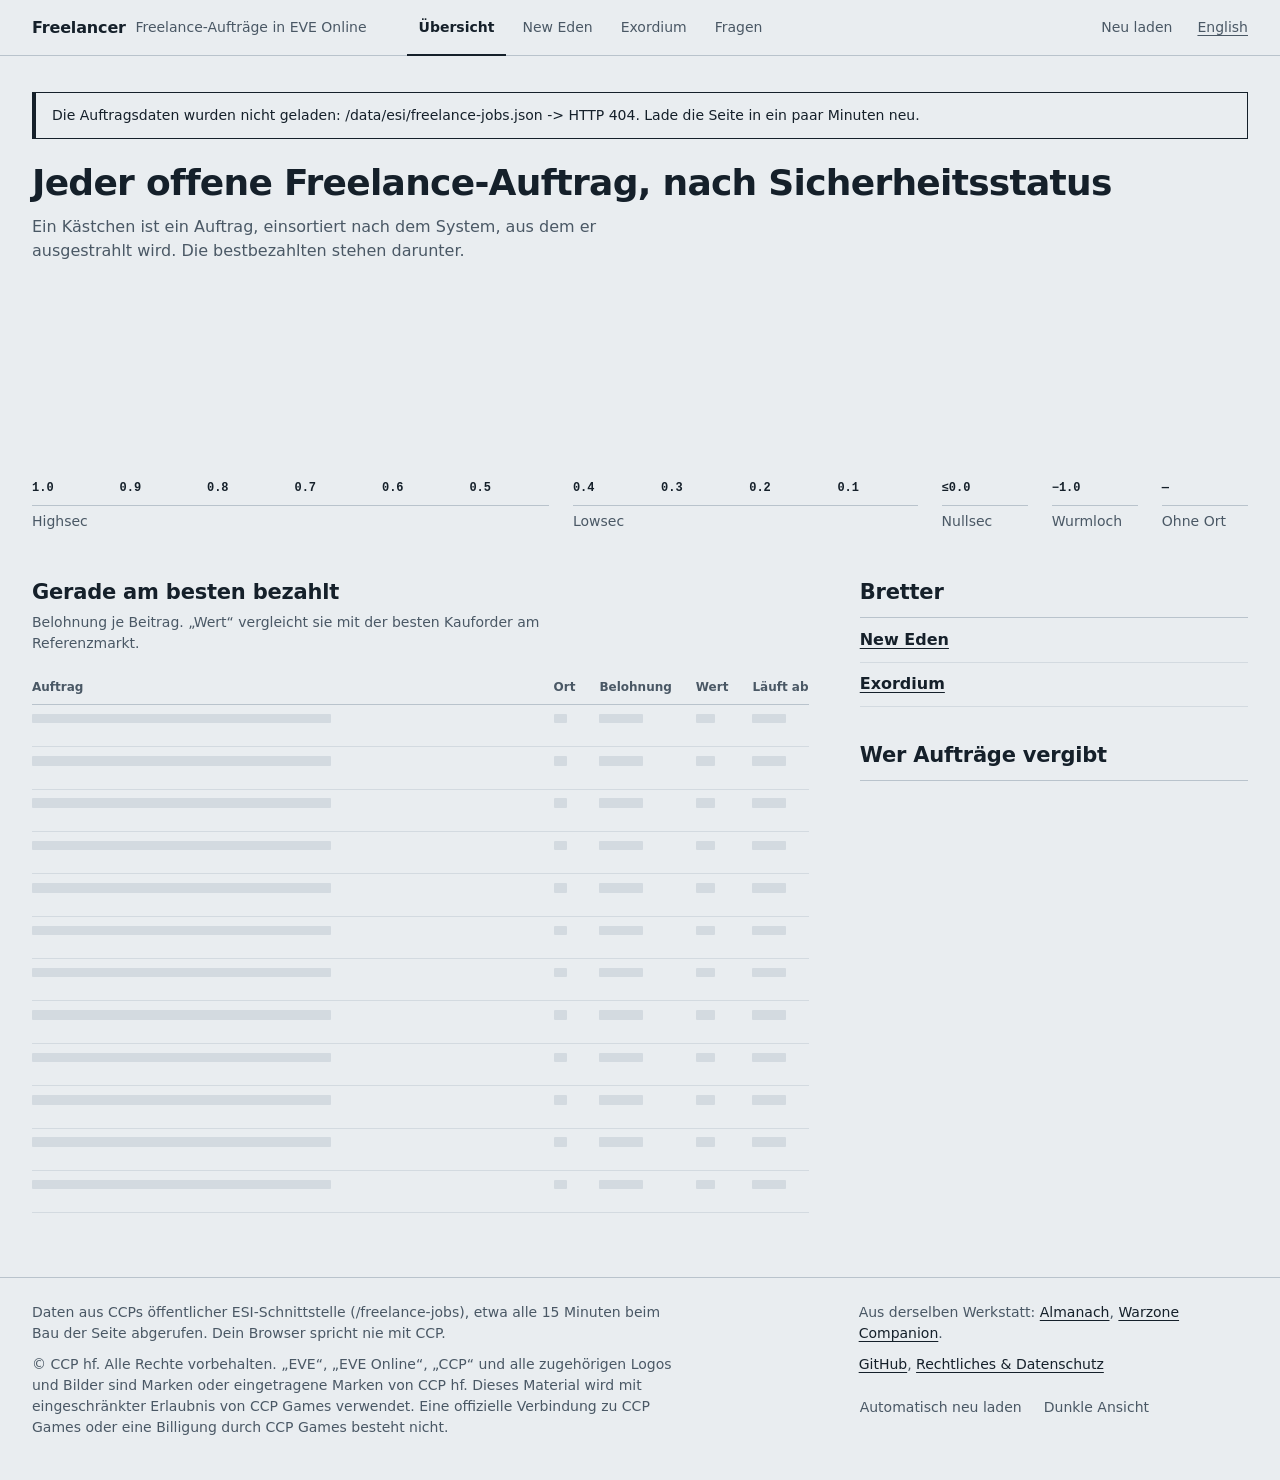
==== commit 276725de: "Let the pages load Cloudflare Web Analytics and say so; keep src/ out of the site The content securi" ====
--- a/de/index.html
+++ b/de/index.html
@@ -21,7 +21,7 @@
 <meta property="og:image:height" content="630">
 <meta name="twitter:card" content="summary_large_image">
 <meta name="color-scheme" content="light dark">
-<meta http-equiv="Content-Security-Policy" content="default-src 'self'; connect-src 'self'; style-src 'self' 'unsafe-inline'; script-src 'self'; base-uri 'none'; form-action 'none';">
+<meta http-equiv="Content-Security-Policy" content="default-src 'self'; connect-src 'self'; style-src 'self' 'unsafe-inline'; script-src 'self' https://static.cloudflareinsights.com; base-uri 'none'; form-action 'none';">
 <link rel="icon" href="/favicon.svg" type="image/svg+xml">
 <link rel="stylesheet" href="/css/app.css">
 </head>
@@ -350,7 +350,7 @@
       </details>
       <details class="faq-item">
         <summary>Werden meine Besuche gezählt?</summary>
-        <p>Nein. Es gibt keine Konten und keine Cookies. Cloudflare, das diese Seite ausliefert, fügt sein Web-Analytics-Skript in die Seiten ein; die Sicherheitsrichtlinie (Content Security Policy) dieser Seite blockiert es, es läuft also nie und zählt keinen Besuch. Deine Einstellungen (Heimatsystem, Referenzmarkt, Filter, Sortierung, hell oder dunkel) bleiben im lokalen Speicher deines Browsers. Mehr dazu unter <a href="/de/legal/">Rechtliches und Datenschutz</a>.</p>
+        <p>Nur als Seitenaufrufe. Cloudflare, das diese Seite ausliefert, fügt sein Web-Analytics-Skript in die Seiten ein. Es zählt, welche Seite aufgerufen wurde, woher der Besuch kam und wie schnell die Seite lud; nach Angabe von Cloudflare ohne Cookies oder anderen Browserspeicher und ohne Besucher wiederzuerkennen. Es gibt keine Konten und kein Tracking. Deine Einstellungen (Heimatsystem, Referenzmarkt, Filter, Sortierung, hell oder dunkel) bleiben im lokalen Speicher deines Browsers. Mehr dazu unter <a href="/de/legal/">Rechtliches und Datenschutz</a>.</p>
       </details>
       <details class="faq-item">
         <summary>Gehört das zu CCP Games?</summary>
@@ -366,7 +366,7 @@
 
 <footer class="foot">
   <div class="foot-col">
-    <p data-i18n="footer_source">Daten aus CCPs öffentlicher ESI-Schnittstelle (/freelance-jobs), etwa alle 15 Minuten beim Bau der Seite abgerufen. Dein Browser spricht nur mit dieser Seite.</p>
+    <p data-i18n="footer_source">Daten aus CCPs öffentlicher ESI-Schnittstelle (/freelance-jobs), etwa alle 15 Minuten beim Bau der Seite abgerufen. Dein Browser spricht nie mit CCP.</p>
     <p><span data-i18n="legal_ccp1">© CCP hf. Alle Rechte vorbehalten. „EVE“, „EVE Online“, „CCP“ und alle zugehörigen Logos und Bilder sind Marken oder eingetragene Marken von CCP hf.</span> <span data-i18n="legal_ccp2">Dieses Material wird mit eingeschränkter Erlaubnis von CCP Games verwendet. Eine offizielle Verbindung zu CCP Games oder eine Billigung durch CCP Games besteht nicht.</span></p>
   </div>
   <div class="foot-col">
--- a/css/app.css
+++ b/css/app.css
@@ -352,6 +352,8 @@
 
 td.num { font-family: var(--mono); font-variant-numeric: tabular-nums; }
 .reward { font-size: var(--t16); font-weight: 650; }
+td.num .u { margin-left: 0.2em; font-family: var(--sans); font-weight: 400; font-size: var(--t14); }
+td.num .u-tight { margin-left: 0.05em; }
 .v-good { font-weight: 650; }
 .v-bad, .v-none { color: var(--ink-2); }
 .soon { font-weight: 650; }
